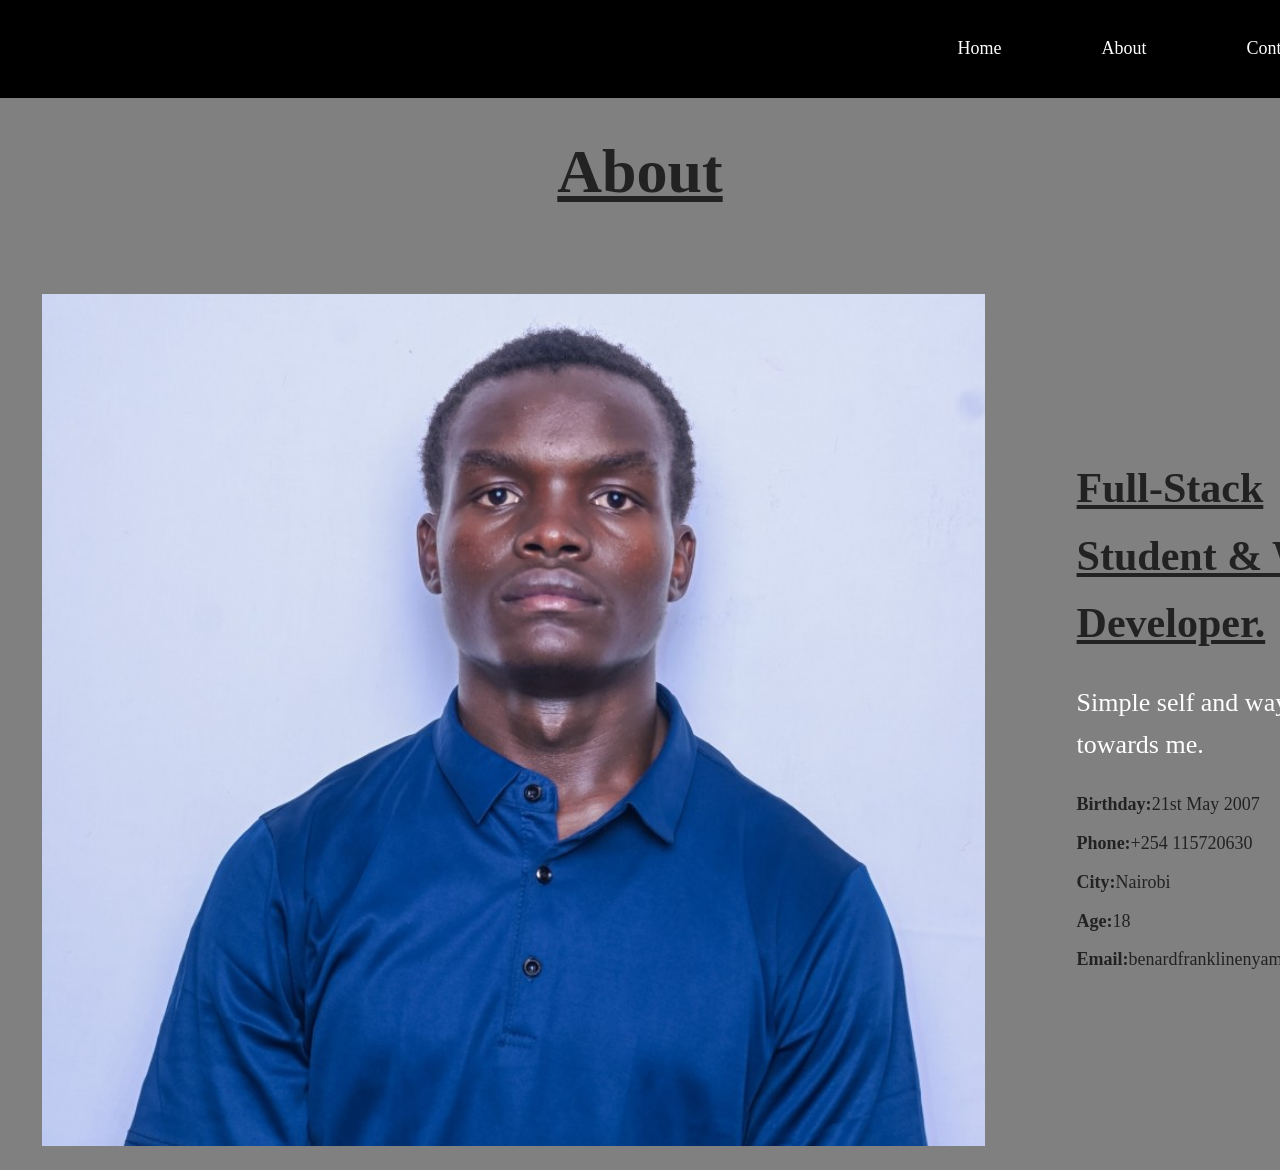
==== about.html @ b44ca35e "second commit" ====
<!DOCTYPE html>
<html lang="en">
<head>
    <meta charset="UTF-8">
    <meta name="viewport" content="width=device-width, initial-scale=1.0">
    <title>About</title>
    <link rel="stylesheet" href="assets/css/style.css">
</head>
<body>

      <div class="navbar">
        <div class="brand">Nyamandi Benard</div>
        <div class="navitem">
            <ul class="navitems">
                <li><a href="index.html">Home</a></li>
                
                <li><a href="#">About</a></li>
                <li><a href="contact.html">Contact</a></li>

            </ul>
        </div>
    </div>
   
<div class="about">
      
      <div class="title">
        <h2>About</h2>
        
      </div>

    <div class="container" >
            <img src="assets/img/mepass(2).jpg" alt="me">

            <div class="content">
             <h2>Full-Stack Student  &amp; Web Developer.</h2>
            <p>
              Simple self and ways off   reach towards me.
            </p>
            <ul class="list">
                <li><strong>Birthday:</strong><span>21st May 2007</span></li>
                <li><strong>Phone:</strong><span>+254 115720630</span></li>
                <li><strong>City:</strong><span>Nairobi</span></li>
                <li><strong>Age:</strong><span>18</span></li>
                <li><strong>Email:</strong><span>benardfranklinenyamandi@gmail.com</span></li>
                
            </ul>
            


            </div>
            
        
        

    </div>
</div>

</body>
</html>
---- assets/css/style.css ----
*{
    padding: 0;
    margin: 0;
    box-sizing: border-box;
    font-family: Georgia, 'Times New Roman', Times, serif;
}
.navbar{
    display: flex;
    align-items: center;
    justify-content: center;
    background:black;
    padding: 20px 42px;
    
}
body{
    background-color:grey;
    font-family: system-ui, -apple-system, BlinkMacSystemFont, sans-serif;
    line-height: 1.6;
    color: #222;
    
}
.navbar .brand{
    font-size: 18px;
    font-weight: bolder;
    color: white;
    margin-right: 1000px;
    
}
.navitems{
    list-style: none;
    display: flex;
    align-items: center;
    justify-content: center;
    
}
.navitems li a{
    text-decoration: none;
    font-size: 18px;
    color: white;
    margin-right: 100px;
}
.heroimage{
    display: flex;
    align-items: center;
    gap: 20px;
    

}
img{
    min-height: 100vh;
}
.cont h1{
    font-size:72px;
    font-weight: bolder;
    color:black;
    
}
.cont p{
    font-size:26px;
    font-weight: normal;
    color: white;

}
.about .title{
    
    padding: 24px 42px;
    

}
.title h2{
    text-align: center;
    text-decoration: underline;
    font-size: 62px;
    margin-bottom: 25px;
}

.container{
    display:flex;
    align-items: center;
    gap: 50px;
}
.content h2{
    font-size: 42px;
    margin-bottom: 25px;
    text-decoration: underline;
}
.content p{
    font-size: 26px;
    margin-bottom: 25px;
    color: white;
}
.container img{
    padding: 24px 42px;
    min-height: 100vh;
}
.list{
    list-style: none;
    
}
.list li{
    margin-bottom: 10px;
    font-size: 18px;
}
.contacttitle{
    
    text-align: center;
    text-decoration: underline;
    font-size: 62px;
    margin-bottom: 25px;
}
.contact{
    display:flex;
    justify-content: center;
    align-items: center;
    gap: 50px;
}
.contactform{
    min-height: 75vh;
    
}
.contactinfo{
    padding:24px 42px;
    background: beige;
    
}
.contactinfo .address{
    margin-bottom: 15px;
    font-size: 26px;
}
.contactinfo .call{
    margin-bottom: 15px;
    font-size: 26px;
}
.contactinfo .email{
    font-size: 26px;
    margin-bottom: 15px;
}
.contactform{
    background: beige;
    padding: 24px 42px;
}
.forminfo .name{
    margin-bottom: 45px;
}
.forminfo .email{
    margin-bottom: 45px;
}
.forminfo .subject{
    margin-bottom: 42px;
}
.forminfo .message{
    margin-bottom: 45px;
}
.forminfo .button{
    text-align: center;
}
.name label{
    font-size: 25px;
}
.name input{
    color:white;
    font-size: 25px;
    border: none;
}
.email label{
    font-size: 25px;
}
.email input{
    color:white;
    font-size: 25px;
    border: none;
}
.subject label{
    font-size: 25px;
}
.subject input{
    color:white;
    font-size: 25px;
    border: none;
}
.message label{
    font-size:25px;
}
.message input{
    color:white;
    font-size: 25px;
    border: none;
    width: 75%;
    height: 75%;
}
.button button{
    padding:15px;
    background: blue;
    border: none;
    color: black;
    border-radius: 25px;
    font-size: 25px;
    cursor: pointer;
    transition:  all 0.3s  ease;
}
.button button:hover{
    background: lightgray;
}
@media (max-width: 768px) {

    .navbar {
        flex-direction: column;
        gap: 10px;
        text-align: center;
    }

    .heroimage {
        flex-direction: column;
        text-align: center;
    }

    .cont h1 {
        font-size: 36px;
    }
}
@media (max-width: 480px) {

    .navbar {
        padding: 15px 20px;
    }

    .navitems {
        flex-direction: column;
        gap: 10px;
    }

    .heropage {
        padding: 40px 20px;
    }

    .cont h1 {
        font-size: 28px;
    }

    .cont p {
        font-size: 14px;
    }
}
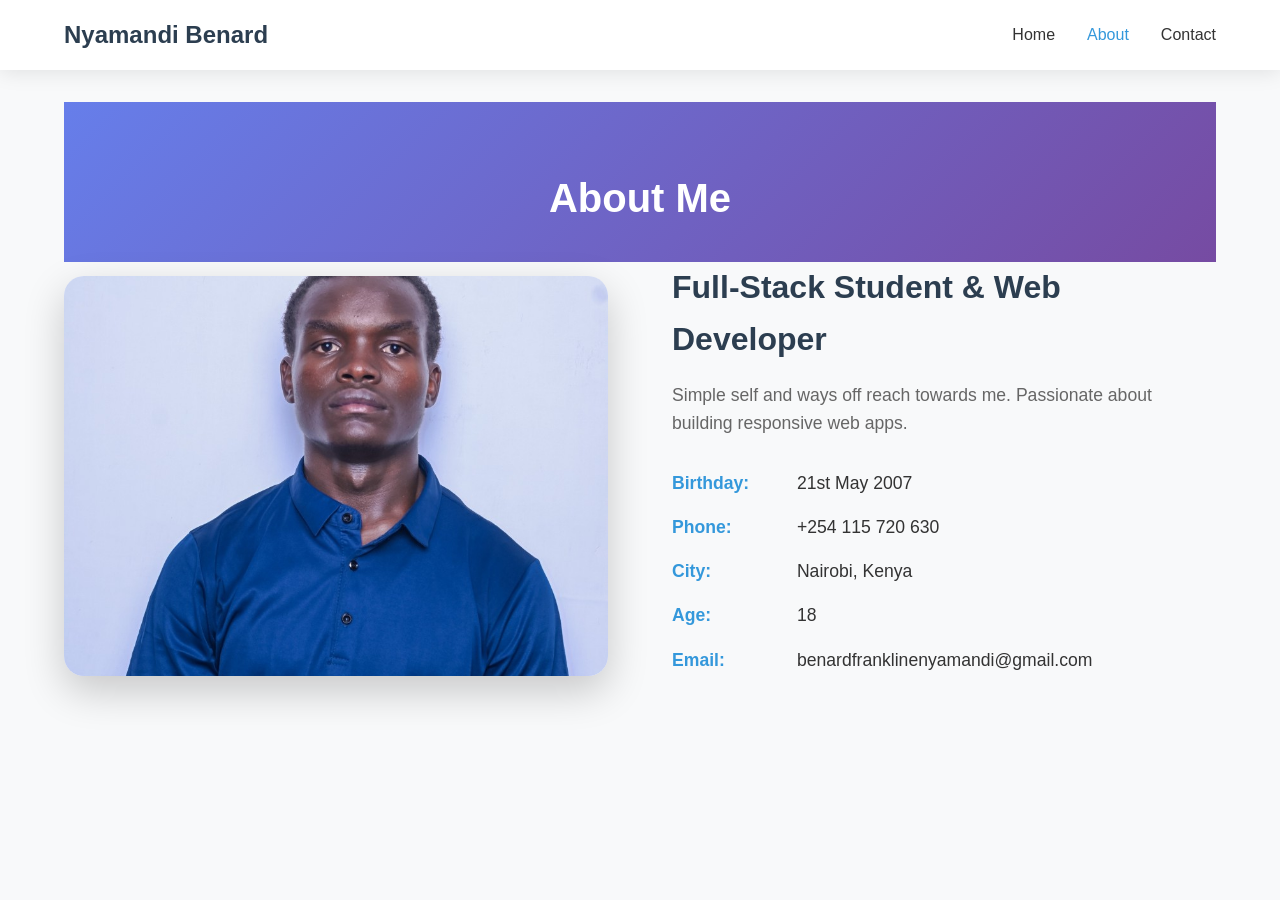
==== commit cc17c8f7: "third" ====
--- a/about.html
+++ b/about.html
@@ -3,57 +3,40 @@
 <head>
     <meta charset="UTF-8">
     <meta name="viewport" content="width=device-width, initial-scale=1.0">
-    <title>About</title>
+    <title>About - Nyamandi Benard</title>
     <link rel="stylesheet" href="assets/css/style.css">
 </head>
 <body>
+    <nav class="navbar">
+        <div class="brand">Nyamandi Benard</div>
+        <ul class="navitems">
+            <li><a href="index.html">Home</a></li>
+            <li><a href="about.html" class="active">About</a></li>
+            <li><a href="contact.html">Contact</a></li>
+        </ul>
+    </nav>
 
-      <div class="navbar">
-        <div class="brand">Nyamandi Benard</div>
-        <div class="navitem">
-            <ul class="navitems">
-                <li><a href="index.html">Home</a></li>
-                
-                <li><a href="#">About</a></li>
-                <li><a href="contact.html">Contact</a></li>
+    <main class="about">
+        <header class="title">
+            <h1>About Me</h1>
+        </header>
 
-            </ul>
-        </div>
-    </div>
-   
-<div class="about">
-      
-      <div class="title">
-        <h2>About</h2>
-        
-      </div>
-
-    <div class="container" >
-            <img src="assets/img/mepass(2).jpg" alt="me">
+        <div class="container">
+            <img src="assets/img/mepass(2).jpg" alt="Nyamandi Benard, Full-Stack Student & Web Developer" loading="lazy">
 
             <div class="content">
-             <h2>Full-Stack Student  &amp; Web Developer.</h2>
-            <p>
-              Simple self and ways off   reach towards me.
-            </p>
-            <ul class="list">
-                <li><strong>Birthday:</strong><span>21st May 2007</span></li>
-                <li><strong>Phone:</strong><span>+254 115720630</span></li>
-                <li><strong>City:</strong><span>Nairobi</span></li>
-                <li><strong>Age:</strong><span>18</span></li>
-                <li><strong>Email:</strong><span>benardfranklinenyamandi@gmail.com</span></li>
-                
-            </ul>
-            
+                <h2>Full-Stack Student & Web Developer</h2>
+                <p>Simple self and ways off reach towards me. Passionate about building responsive web apps.</p>
 
-
+                <ul class="list" role="list">
+                    <li><strong>Birthday:</strong> <span>21st May 2007</span></li>
+                    <li><strong>Phone:</strong> <span>+254 115 720 630</span></li>
+                    <li><strong>City:</strong> <span>Nairobi, Kenya</span></li>
+                    <li><strong>Age:</strong> <span>18</span></li>
+                    <li><strong>Email:</strong> <span>benardfranklinenyamandi@gmail.com</span></li>
+                </ul>
             </div>
-            
-        
-        
-
-    </div>
-</div>
-
+        </div>
+    </main>
 </body>
-</html>+</html>
--- a/assets/css/style.css
+++ b/assets/css/style.css
@@ -1,243 +1,258 @@
-*{
+
+* {
+    margin: 0;
     padding: 0;
-    margin: 0;
     box-sizing: border-box;
-    font-family: Georgia, 'Times New Roman', Times, serif;
-}
-.navbar{
+}
+
+body {
+    font-family: 'Segoe UI', Tahoma, Geneva, Verdana, sans-serif;
+    line-height: 1.6;
+    color: #333;
+    background: #f8f9fa;
+}
+
+h1, h2, h3 { font-weight: 600; }
+
+
+.navbar {
+    position: sticky;
+    top: 0;
+    background: rgba(255, 255, 255, 0.95);
+    backdrop-filter: blur(10px);
+    padding: 1rem 5%;
+    display: flex;
+    justify-content: space-between;
+    align-items: center;
+    box-shadow: 0 2px 20px rgba(0,0,0,0.1);
+    z-index: 1000;
+}
+
+.brand {
+    font-size: 1.5rem;
+    font-weight: 700;
+    color: #2c3e50;
+}
+
+.navitems {
+    display: flex;
+    list-style: none;
+    gap: 2rem;
+}
+
+.navitems a {
+    text-decoration: none;
+    color: #333;
+    font-weight: 500;
+    transition: color 0.3s ease;
+}
+
+.navitems a:hover,
+.navitems a.active {
+    color: #3498db;
+}
+
+@media (max-width: 768px) {
+    .navbar {
+        padding: 1rem 2rem;
+        flex-direction: column;
+        gap: 1rem;
+    }
+
+    .navitems {
+        gap: 1rem;
+    }
+}
+.title, .contacttitle {
+    text-align: center;
+    padding: 4rem 5% 2rem;
+    background: linear-gradient(135deg, #667eea 0%, #764ba2 100%);
+    color: white;
+}
+
+.title h1, .title h2, .contacttitle h1 { margin: 0; font-size: 2.5rem; }
+
+/* Home Hero */
+.heropage {
+    min-height: 100vh;
     display: flex;
     align-items: center;
     justify-content: center;
-    background:black;
-    padding: 20px 42px;
-    
-}
-body{
-    background-color:grey;
-    font-family: system-ui, -apple-system, BlinkMacSystemFont, sans-serif;
-    line-height: 1.6;
-    color: #222;
-    
-}
-.navbar .brand{
-    font-size: 18px;
-    font-weight: bolder;
+    background: #ecf0f1;
+}
+
+.heroimage {
+    position: relative;
+    width: 90%;
+    max-width: 1200px;
+    height: 70vh;
+    border-radius: 20px;
+    overflow: hidden;
+    box-shadow: 0 20px 60px rgba(0,0,0,0.3);
+}
+
+.heroimage img {
+    width: 100%;
+    height: 100%;
+    object-fit: cover;
+}
+
+.cont {
+    position: absolute;
+    top: 50%;
+    left: 50%;
+    transform: translate(-50%, -50%);
+    background: rgba(0,0,0,0.7);
+    padding: 2rem;
+    border-radius: 15px;
     color: white;
-    margin-right: 1000px;
-    
-}
-.navitems{
+    text-align: center;
+    max-width: 80%;
+}
+
+.cont h1 { font-size: 3rem; margin-bottom: 1rem; text-shadow: 2px 2px 4px rgba(0,0,0,0.8); }
+.cont p { font-size: 1.2rem; margin: 0; }
+
+@media (max-width: 768px) {
+    .cont h1 { font-size: 2rem; }
+    .heroimage { height: 60vh; }
+}
+
+/* About Page */
+.about { padding: 2rem 5%; }
+
+.container {
+    display: grid;
+    grid-template-columns: 1fr 1fr;
+    gap: 4rem;
+    max-width: 1200px;
+    margin: 0 auto;
+    align-items: center;
+}
+
+.container img {
+    width: 100%;
+    height: 400px;
+    object-fit: cover;
+    border-radius: 20px;
+    box-shadow: 0 15px 40px rgba(0,0,0,0.2);
+}
+
+.content h2 { font-size: 2rem; margin-bottom: 1rem; color: #2c3e50; }
+.content p { font-size: 1.1rem; margin-bottom: 2rem; color: #666; }
+
+.list {
     list-style: none;
-    display: flex;
-    align-items: center;
-    justify-content: center;
-    
-}
-.navitems li a{
-    text-decoration: none;
-    font-size: 18px;
+}
+
+.list li {
+    margin-bottom: 1rem;
+    font-size: 1.1rem;
+}
+
+.list strong { color: #3498db; min-width: 120px; display: inline-block; }
+
+@media (max-width: 768px) {
+    .container { grid-template-columns: 1fr; text-align: center; gap: 2rem; }
+}
+
+/* Contact Page */
+.contact {
+    display: grid;
+    grid-template-columns: 1fr 1fr;
+    gap: 4rem;
+    max-width: 1200px;
+    margin: 0 auto 4rem;
+    padding: 0 5%;
+}
+
+.contactinfo { display: flex; flex-direction: column; gap: 2rem; }
+
+.contact-item {
+    background: white;
+    padding: 2rem;
+    border-radius: 15px;
+    box-shadow: 0 10px 30px rgba(0,0,0,0.1);
+}
+
+.contact-item h3 {
+    color: #2c3e50;
+    margin-bottom: 1rem;
+    display: flex;
+    align-items: center;
+    gap: 0.5rem;
+}
+
+.contact-item p { font-size: 1.1rem; color: #666; margin: 0; }
+
+.map {
+    width: 100%;
+    height: 250px;
+    border: 0;
+    border-radius: 10px;
+    margin-top: 1rem;
+}
+
+.contactform form {
+    background: white;
+    padding: 2.5rem;
+    border-radius: 20px;
+    box-shadow: 0 15px 40px rgba(0,0,0,0.1);
+}
+
+.form-row { display: grid; grid-template-columns: 1fr 1fr; gap: 1.5rem; margin-bottom: 1.5rem; }
+
+.form-group {
+    display: flex;
+    flex-direction: column;
+}
+
+.form-group label {
+    margin-bottom: 0.5rem;
+    font-weight: 600;
+    color: #2c3e50;
+}
+
+.form-group input,
+.form-group textarea {
+    padding: 1rem;
+    border: 2px solid #e1e5e9;
+    border-radius: 10px;
+    font-size: 1rem;
+    transition: border-color 0.3s ease;
+}
+
+.form-group input:focus,
+.form-group textarea:focus {
+    outline: none;
+    border-color: #3498db;
+}
+
+.btn {
+    background: linear-gradient(135deg, #3498db, #2980b9);
     color: white;
-    margin-right: 100px;
-}
-.heroimage{
-    display: flex;
-    align-items: center;
-    gap: 20px;
-    
-
-}
-img{
-    min-height: 100vh;
-}
-.cont h1{
-    font-size:72px;
-    font-weight: bolder;
-    color:black;
-    
-}
-.cont p{
-    font-size:26px;
-    font-weight: normal;
-    color: white;
-
-}
-.about .title{
-    
-    padding: 24px 42px;
-    
-
-}
-.title h2{
-    text-align: center;
-    text-decoration: underline;
-    font-size: 62px;
-    margin-bottom: 25px;
-}
-
-.container{
-    display:flex;
-    align-items: center;
-    gap: 50px;
-}
-.content h2{
-    font-size: 42px;
-    margin-bottom: 25px;
-    text-decoration: underline;
-}
-.content p{
-    font-size: 26px;
-    margin-bottom: 25px;
-    color: white;
-}
-.container img{
-    padding: 24px 42px;
-    min-height: 100vh;
-}
-.list{
-    list-style: none;
-    
-}
-.list li{
-    margin-bottom: 10px;
-    font-size: 18px;
-}
-.contacttitle{
-    
-    text-align: center;
-    text-decoration: underline;
-    font-size: 62px;
-    margin-bottom: 25px;
-}
-.contact{
-    display:flex;
-    justify-content: center;
-    align-items: center;
-    gap: 50px;
-}
-.contactform{
-    min-height: 75vh;
-    
-}
-.contactinfo{
-    padding:24px 42px;
-    background: beige;
-    
-}
-.contactinfo .address{
-    margin-bottom: 15px;
-    font-size: 26px;
-}
-.contactinfo .call{
-    margin-bottom: 15px;
-    font-size: 26px;
-}
-.contactinfo .email{
-    font-size: 26px;
-    margin-bottom: 15px;
-}
-.contactform{
-    background: beige;
-    padding: 24px 42px;
-}
-.forminfo .name{
-    margin-bottom: 45px;
-}
-.forminfo .email{
-    margin-bottom: 45px;
-}
-.forminfo .subject{
-    margin-bottom: 42px;
-}
-.forminfo .message{
-    margin-bottom: 45px;
-}
-.forminfo .button{
-    text-align: center;
-}
-.name label{
-    font-size: 25px;
-}
-.name input{
-    color:white;
-    font-size: 25px;
     border: none;
-}
-.email label{
-    font-size: 25px;
-}
-.email input{
-    color:white;
-    font-size: 25px;
-    border: none;
-}
-.subject label{
-    font-size: 25px;
-}
-.subject input{
-    color:white;
-    font-size: 25px;
-    border: none;
-}
-.message label{
-    font-size:25px;
-}
-.message input{
-    color:white;
-    font-size: 25px;
-    border: none;
-    width: 75%;
-    height: 75%;
-}
-.button button{
-    padding:15px;
-    background: blue;
-    border: none;
-    color: black;
-    border-radius: 25px;
-    font-size: 25px;
+    padding: 1rem 2.5rem;
+    border-radius: 50px;
+    font-size: 1.1rem;
+    font-weight: 600;
     cursor: pointer;
-    transition:  all 0.3s  ease;
-}
-.button button:hover{
-    background: lightgray;
-}
-@media (max-width: 768px) {
-
-    .navbar {
-        flex-direction: column;
-        gap: 10px;
-        text-align: center;
-    }
-
-    .heroimage {
-        flex-direction: column;
-        text-align: center;
-    }
-
-    .cont h1 {
-        font-size: 36px;
-    }
-}
-@media (max-width: 480px) {
-
-    .navbar {
-        padding: 15px 20px;
-    }
-
-    .navitems {
-        flex-direction: column;
-        gap: 10px;
-    }
-
-    .heropage {
-        padding: 40px 20px;
-    }
-
-    .cont h1 {
-        font-size: 28px;
-    }
-
-    .cont p {
-        font-size: 14px;
-    }
-}
+    transition: transform 0.3s ease;
+    width: 100%;
+}
+
+.btn:hover { transform: translateY(-2px); box-shadow: 0 10px 25px rgba(52, 152, 219, 0.4); }
+
+@media (max-width: 768px) {
+    .contact { grid-template-columns: 1fr; gap: 2rem; }
+    .form-row { grid-template-columns: 1fr; }
+    .map { height: 200px; }
+}
+
+/* Animations */
+@keyframes fadeInUp {
+    from { opacity: 0; transform: translateY(30px); }
+    to { opacity: 1; transform: translateY(0); }
+}
+
+.contact-item, .content, .cont { animation: fadeInUp 0.8s ease forwards; }
